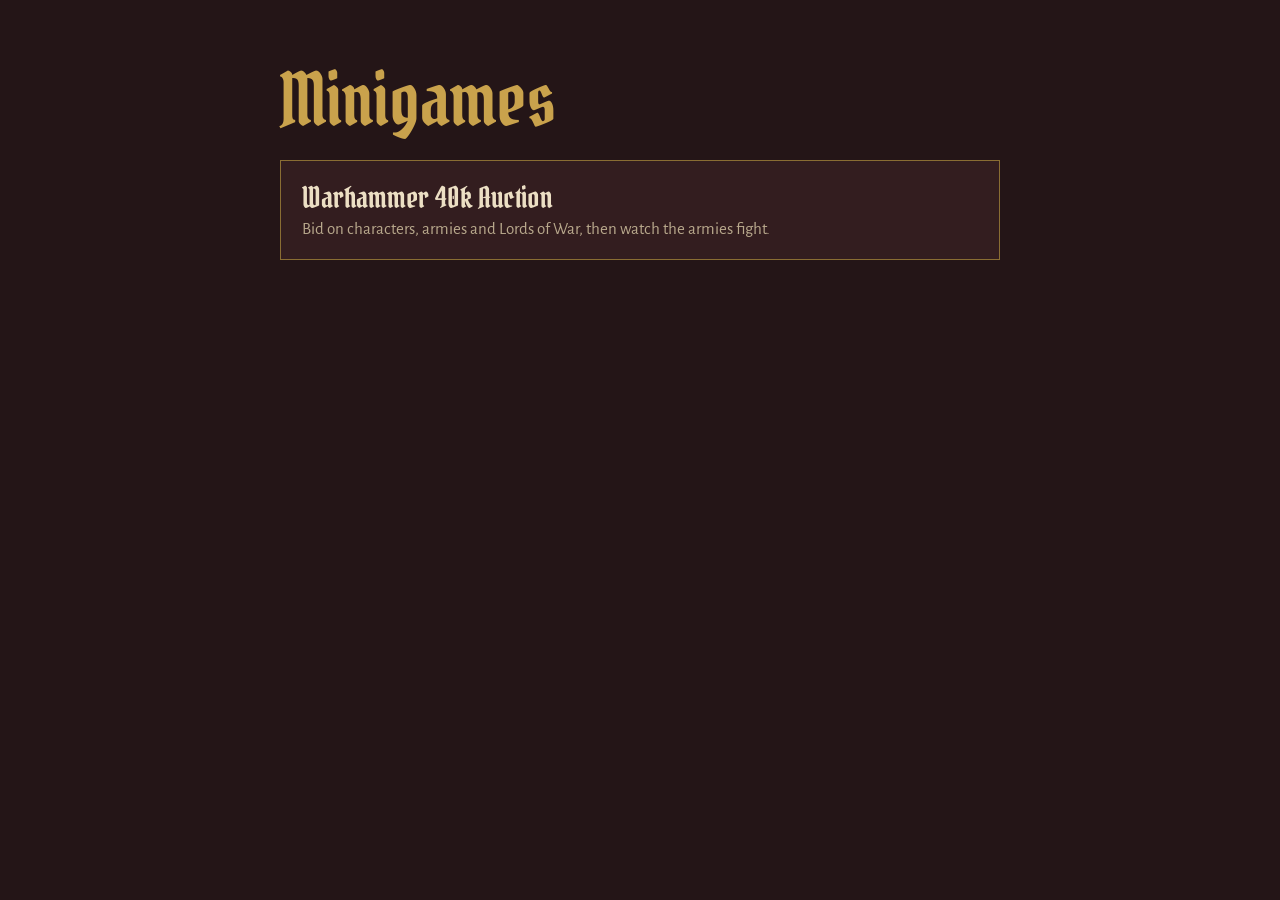
==== index.html @ 76b65588 "Create index.html" ====
<!doctype html>
<html lang="en">
<head>
<meta charset="utf-8">
<meta name="viewport" content="width=device-width, initial-scale=1">
<title>Minigames</title>
<link rel="preconnect" href="https://fonts.googleapis.com">
<link rel="preconnect" href="https://fonts.gstatic.com" crossorigin>
<link href="https://fonts.googleapis.com/css2?family=Pirata+One&family=Alegreya+Sans:wght@400;700&display=swap" rel="stylesheet">
<style>
  :root { --stone: #241517; --vault: #331d1f; --gilt: #c9a24c; --gilt-dim: #8a6d33; --bone: #ecdfc4; --bone-dim: #b8a88c; }
  body { margin: 0; min-height: 100vh; background: var(--stone); color: var(--bone); font: 1.0625rem/1.5 'Alegreya Sans', system-ui, sans-serif; }
  main { max-width: 720px; margin: 0 auto; padding: clamp(24px, 6vw, 64px) 16px; }
  h1 { font: 400 clamp(2.8rem, 8vw, 4.5rem)/1 'Pirata One', serif; color: var(--gilt); margin: 0 0 1.5rem; }
  ul { list-style: none; padding: 0; margin: 0; display: grid; gap: .75rem; }
  a { display: block; padding: 1.1rem 1.3rem; background: var(--vault); border: 1px solid var(--gilt-dim); color: inherit; text-decoration: none; }
  a:hover { border-color: var(--gilt); }
  a:focus-visible { outline: 2px solid #4fb3a5; outline-offset: 3px; }
  b { font: 400 1.8rem 'Pirata One', serif; color: var(--bone); display: block; }
  span { color: var(--bone-dim); }
</style>
</head>
<body>
<main>
  <h1>Minigames</h1>
  <ul>
    <li><a href="WH40k/index.html"><b>Warhammer 40k Auction</b><span>Bid on characters, armies and Lords of War, then watch the armies fight.</span></a></li>
  </ul>
</main>
</body>
</html>
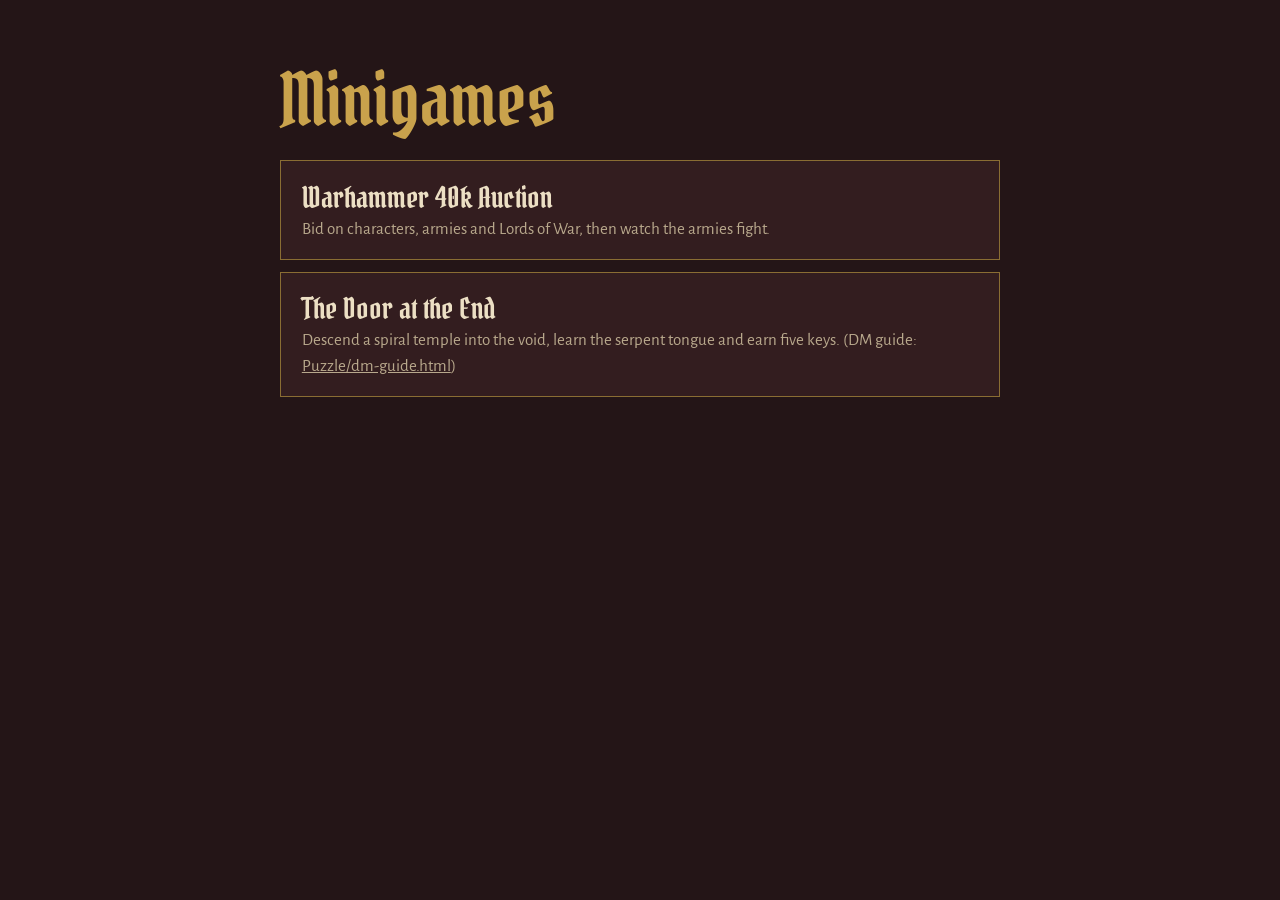
==== commit 788963c9: "new game" ====
--- a/index.html
+++ b/index.html
@@ -25,6 +25,7 @@
   <h1>Minigames</h1>
   <ul>
     <li><a href="WH40k/index.html"><b>Warhammer 40k Auction</b><span>Bid on characters, armies and Lords of War, then watch the armies fight.</span></a></li>
+    <li><a href="Puzzle/index.html"><b>The Door at the End</b><span>Descend a spiral temple into the void, learn the serpent tongue and earn five keys. (DM guide: <u>Puzzle/dm-guide.html</u>)</span></a></li>
   </ul>
 </main>
 </body>
